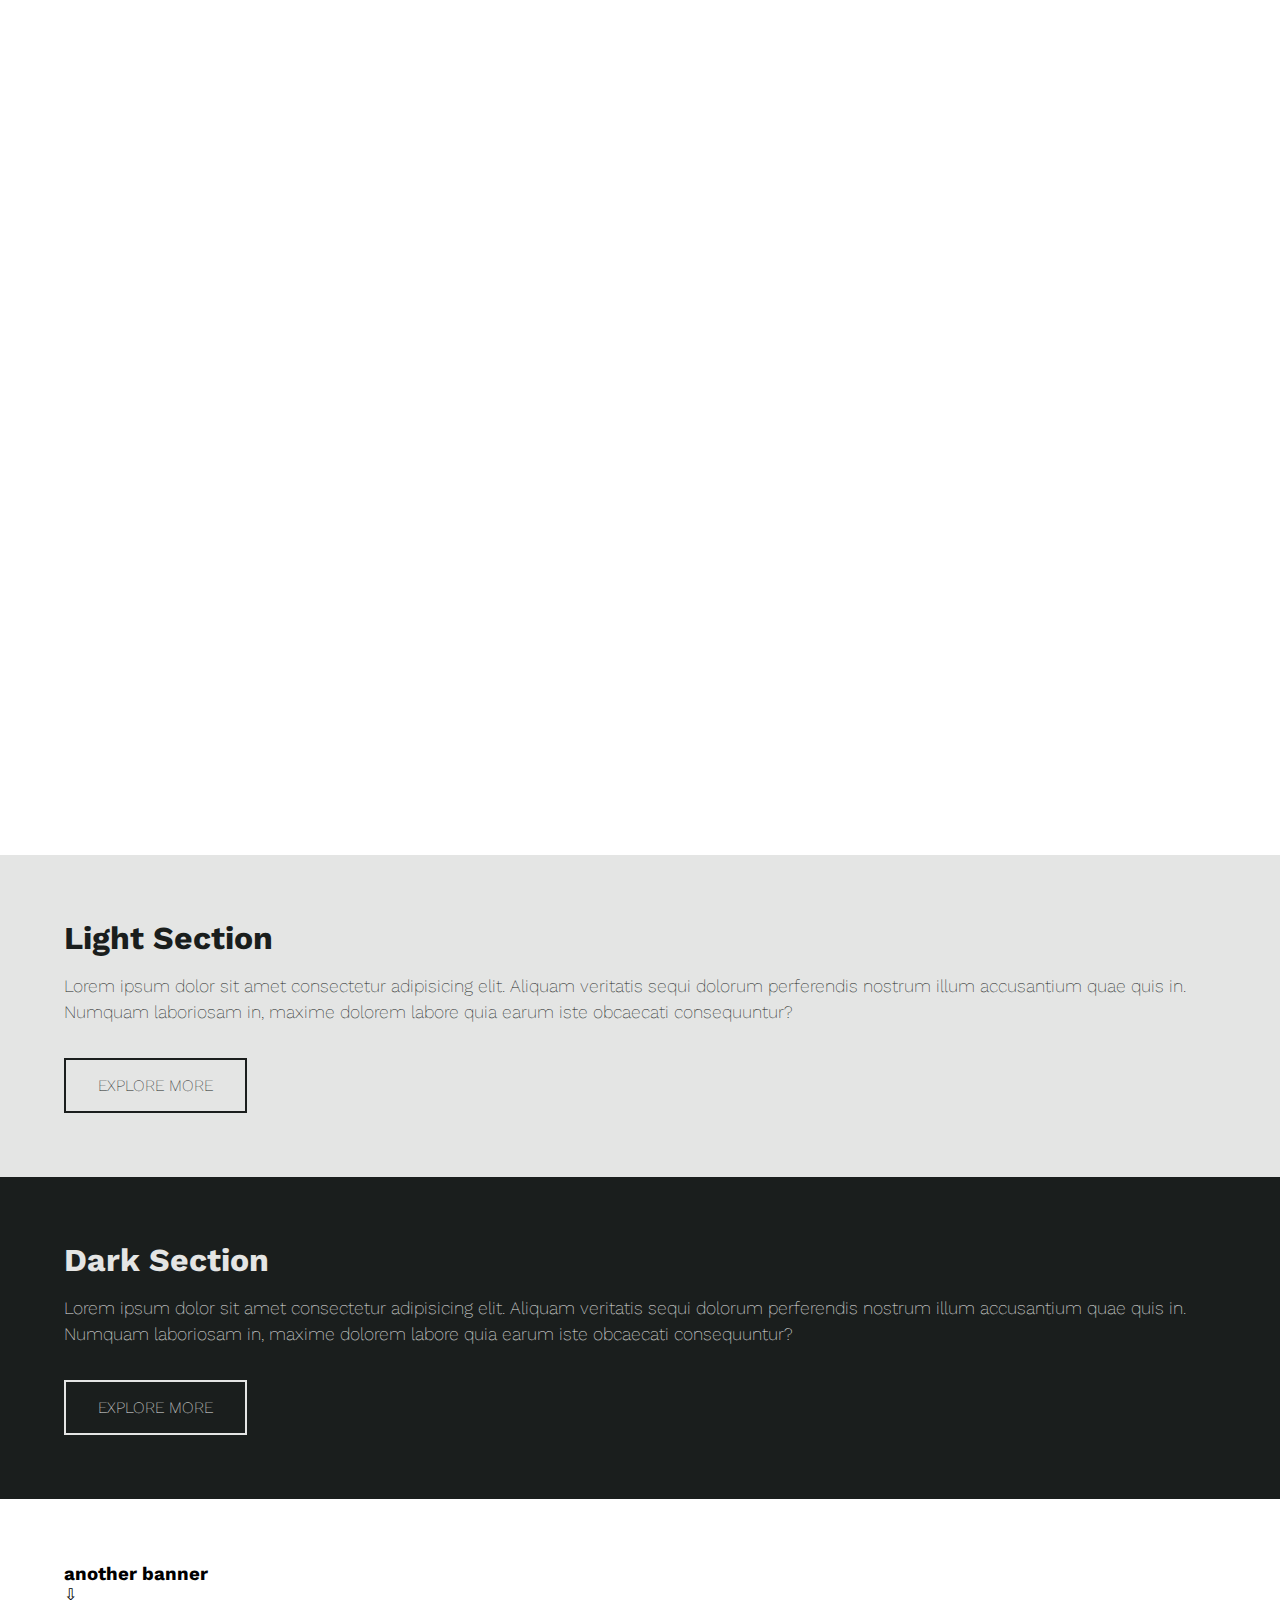
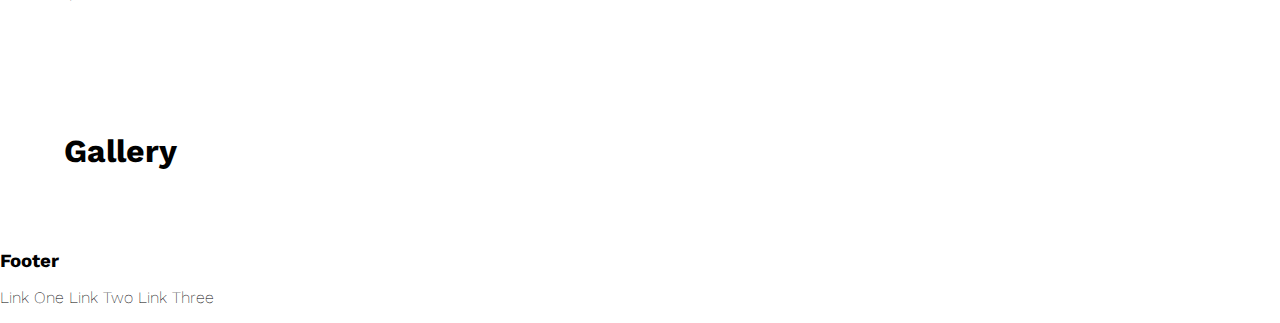
==== index.html @ 8147ac2c "initial build, html and css" ====
<!DOCTYPE html>
<html lang="en">
  <head>
    <meta charset="UTF-8" />
    <meta http-equiv="X-UA-Compatible" content="IE=edge" />
    <meta name="viewport" content="width=device-width, initial-scale=1.0" />
    <title>Just Breathe</title>

    <!-- Google Fonts -->
    <link rel="preconnect" href="https://fonts.googleapis.com" />
    <link rel="preconnect" href="https://fonts.gstatic.com" crossorigin />
    <link
      href="https://fonts.googleapis.com/css2?family=Work+Sans:ital,wght@0,100;0,200;0,300;0,400;0,500;0,600;0,700;0,800;0,900;1,100;1,200;1,300;1,400;1,500;1,600;1,700;1,800;1,900&display=swap"
      rel="stylesheet"
    />

    <link rel="stylesheet" href="src/style.css" />
  </head>
  <body>
    <!-- HEADER -->
    <header>
      <h1>just <span class="breathe">breathe</span></h1>
      <a href="#light">&#8681;</a>
    </header>

    <!-- LIGHT SECTION -->
    <section class="bg-light" id="light">
      <h2>Light Section</h2>

      <p>
        Lorem ipsum dolor sit amet consectetur adipisicing elit. Aliquam
        veritatis sequi dolorum perferendis nostrum illum accusantium quae quis
        in. Numquam laboriosam in, maxime dolorem labore quia earum iste
        obcaecati consequuntur?
      </p>

      <a href="#" class="button">Explore More</a>
    </section>

    <!-- DARK SECTION -->
    <section class="bg-dark">
      <h2>Dark Section</h2>

      <p>
        Lorem ipsum dolor sit amet consectetur adipisicing elit. Aliquam
        veritatis sequi dolorum perferendis nostrum illum accusantium quae quis
        in. Numquam laboriosam in, maxime dolorem labore quia earum iste
        obcaecati consequuntur?
      </p>

      <a href="#" class="button">Explore More</a>
    </section>

    <!-- BANNER -->
    <section>
      <h3>another banner</h3>

      <a href="#">&#8681;</a>
    </section>

    <!-- GALLERY -->
    <section>
      <h2>Gallery</h2>
      <div></div>
      <div></div>
      <div></div>
      <div></div>
      <div></div>
      <div></div>
    </section>

    <!-- FOOTER -->
    <footer>
      <h3>
        Footer
      </h3>
      <p>
        <nav>

          <a href="#">Link One</a>
          <a href="#">Link Two</a>
          <a href="#">Link Three</a>
        
        </nav>
      </p>
    </footer>
  </body>
</html>
---- src/style.css ----
/* image source codes 
1- a5uptAdUmjE
2-  hYAkdFZb-Yg
3- 5cwigXmGWTo
4- a5uptAdUmjE

*/

:root {
  --ff-primary: "Work Sans", sans-serif;

  --clr-neutral-900: #1a1e1d;
  --clr-neutral-600: #707070;
  --clr-neutral-200: #e4e5e4;
  --clr-neutral-100: #ffffff;
}

* {
  margin: 0;
  box-sizing: border-box;
}

body {
  border: none;
  font-family: var(--ff-primary);
  font-weight: 200;
}

html {
  border: none;
}

section {
  padding: 5%;
}

.bg-dark {
  background-color: var(--clr-neutral-900);
  color: var(--clr-neutral-200);
}

.bg-light {
  background-color: var(--clr-neutral-200);
  color: var(--clr-neutral-900);
}

a {
  color: inherit;
  text-decoration: none;
}

header {
  background-image: url("https://source.unsplash.com/hYAkdFZb-Yg");
  color: white;
  text-align: center;
  padding: 25vh 5%;
  min-height: 95vh;
}

h1 {
  font-size: 3rem;
  margin-bottom: 2rem;
}

header a {
  display: inline-block;
  margin-top: 1rem;
  font-size: 2.5rem;
}

header h1 span {
  border-bottom: 2px solid;
  display: inline-block;
  line-height: 0.95;
}

h2 {
  font-size: 2rem;
  margin-bottom: 1rem;
}

p {
  line-height: 1.5;
  font-weight: 200;
  font-size: 1.1rem;
  margin-bottom: 1rem;
}

.button {
  text-decoration: none;
  text-transform: uppercase;
  border: 2px solid;
  padding: 1rem 2rem;
  display: inline-block;
  margin-top: 1rem;
}
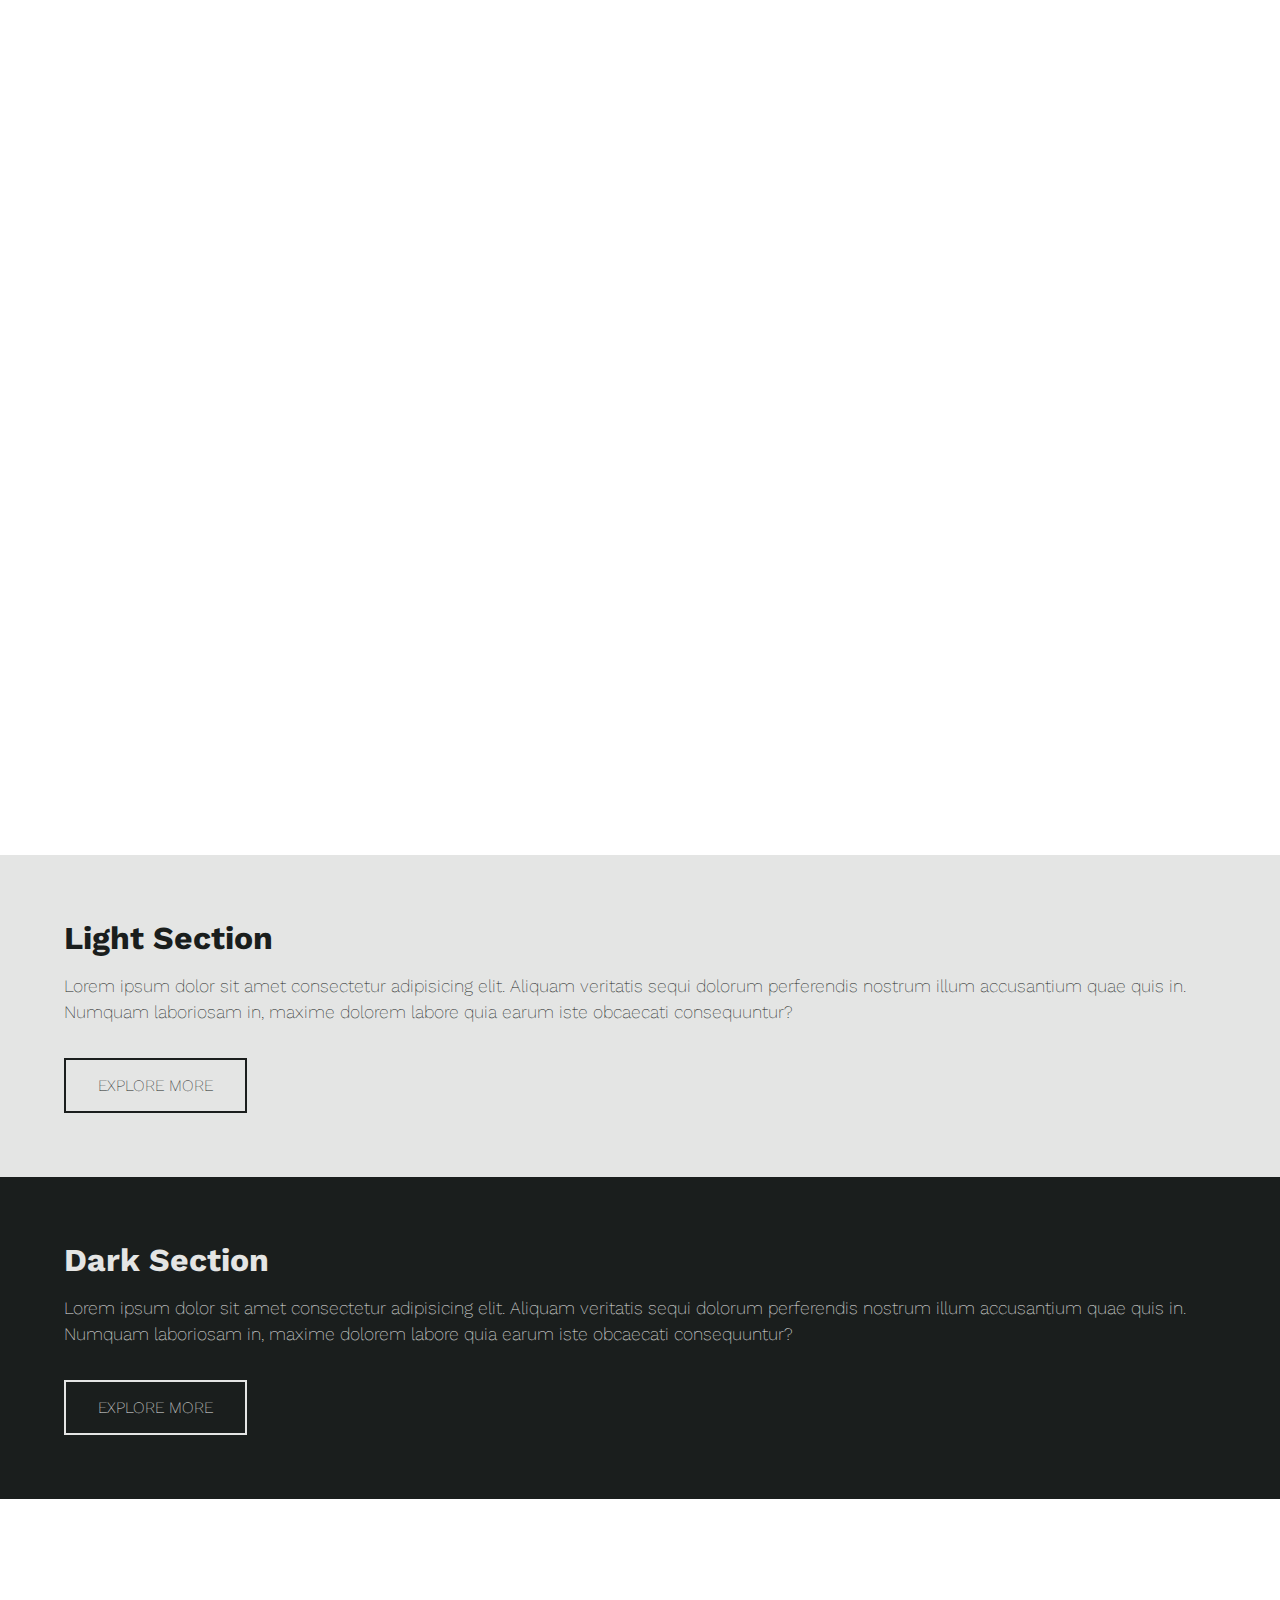
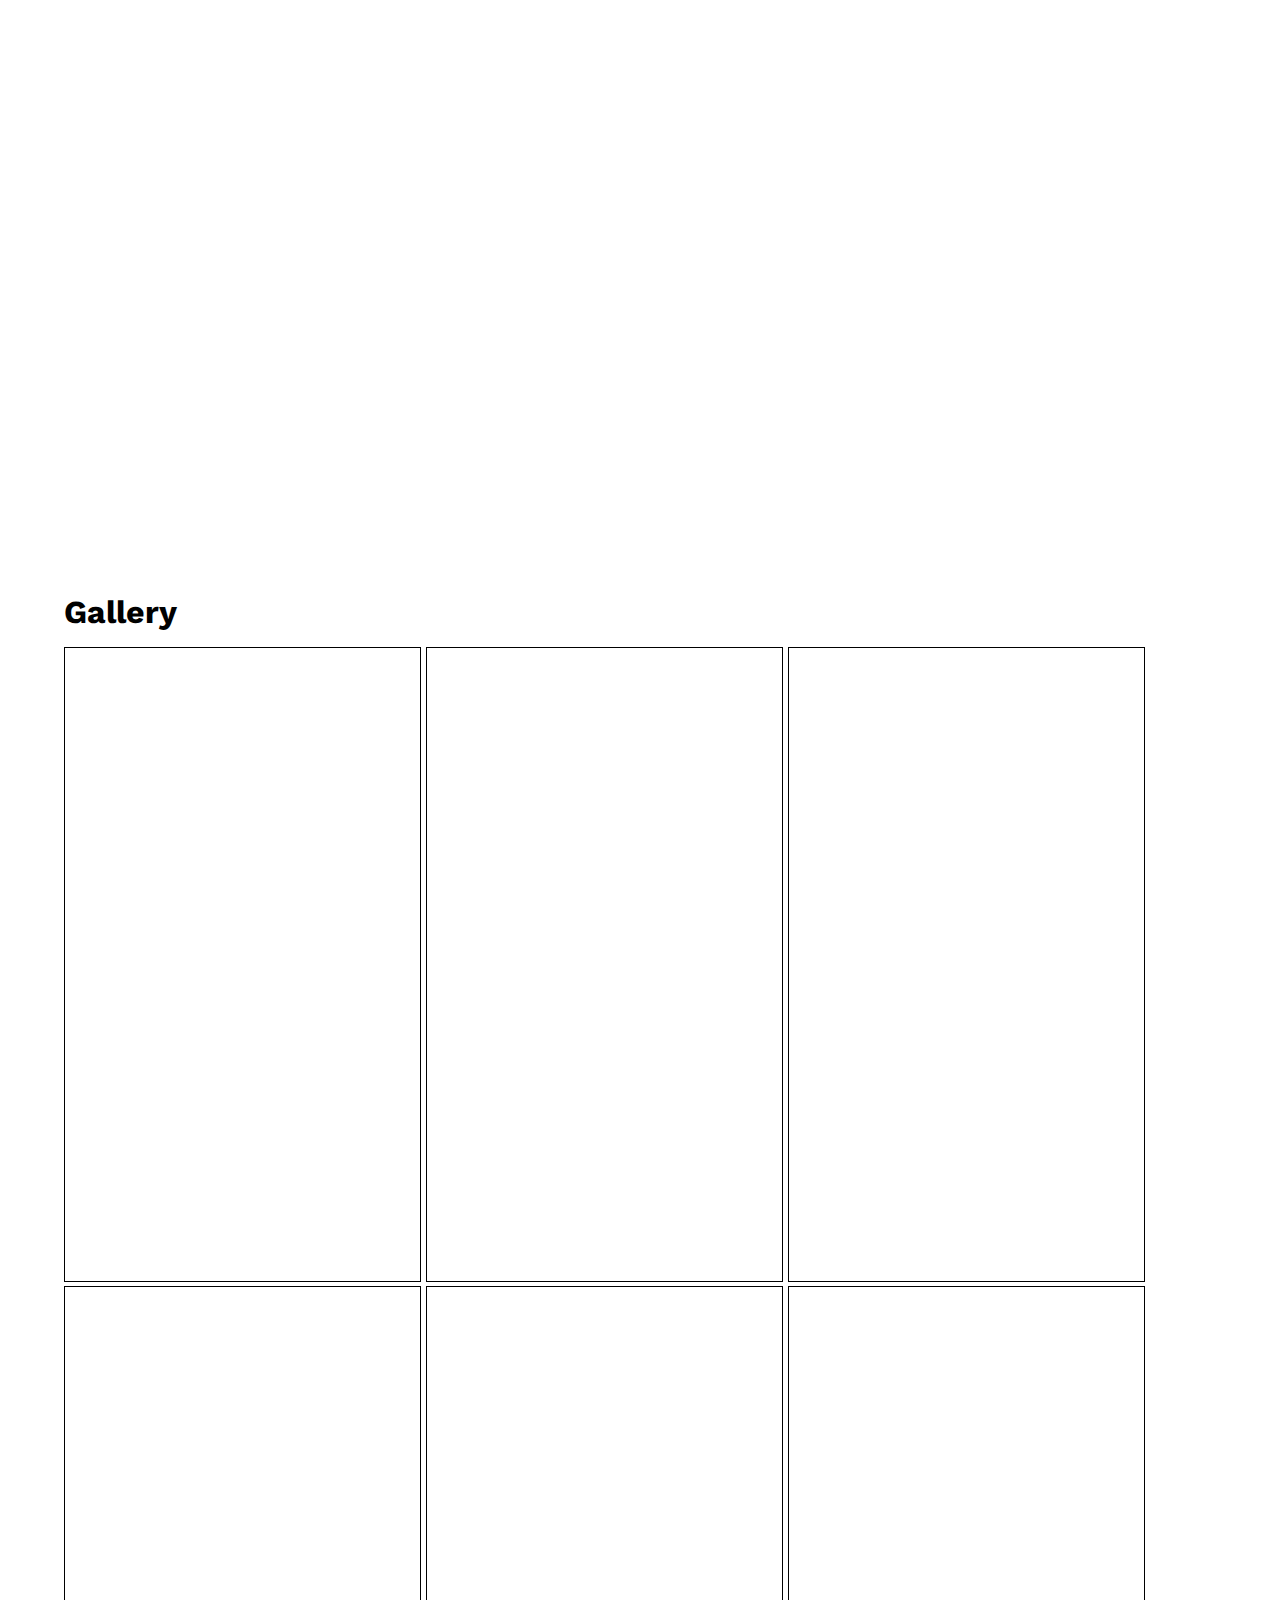
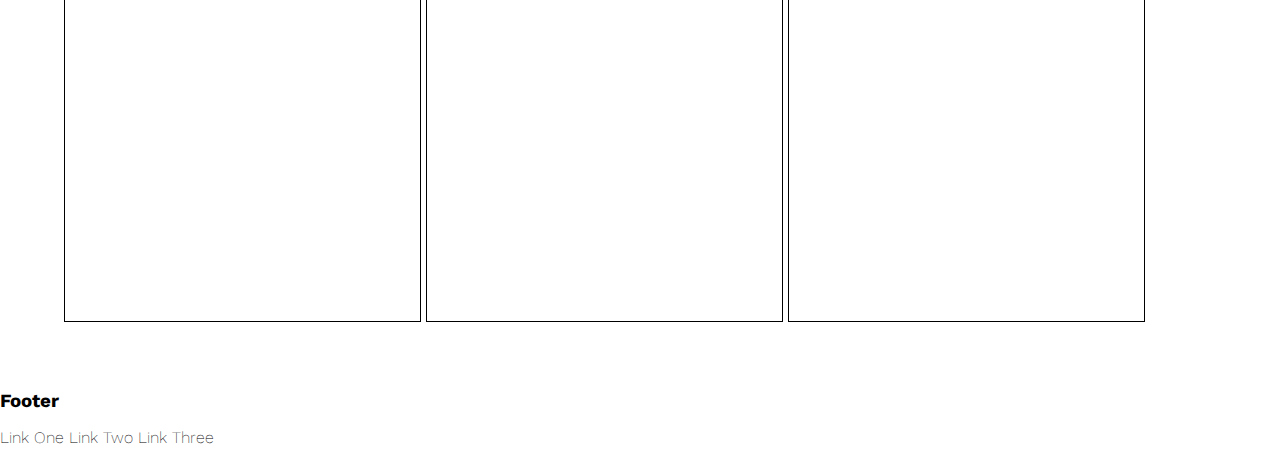
==== commit 32622801: "banners, content, gallery images" ====
--- a/index.html
+++ b/index.html
@@ -20,7 +20,7 @@
     <!-- HEADER -->
     <header>
       <h1>just <span class="breathe">breathe</span></h1>
-      <a href="#light">&#8681;</a>
+      <a href="#light" class="downArrow">&#8681;</a>
     </header>
 
     <!-- LIGHT SECTION -->
@@ -52,21 +52,21 @@
     </section>
 
     <!-- BANNER -->
-    <section>
-      <h3>another banner</h3>
+    <section class="banner">
+      <h3 class="bigText">another banner</h3>
 
-      <a href="#">&#8681;</a>
+      <a href="#gallery" class="downArrow">&#8681;</a>
     </section>
 
     <!-- GALLERY -->
-    <section>
+    <section id="gallery">
       <h2>Gallery</h2>
-      <div></div>
-      <div></div>
-      <div></div>
-      <div></div>
-      <div></div>
-      <div></div>
+      <div class="bgImage"></div>
+      <div class="bgImage"></div>
+      <div class="bgImage"></div>
+      <div class="bgImage"></div>
+      <div class="bgImage"></div>
+      <div class="bgImage"></div>
     </section>
 
     <!-- FOOTER -->
--- a/src/style.css
+++ b/src/style.css
@@ -62,7 +62,8 @@
   margin-bottom: 2rem;
 }
 
-header a {
+.downArrow {
+  color: white;
   display: inline-block;
   margin-top: 1rem;
   font-size: 2.5rem;
@@ -94,3 +95,26 @@
   display: inline-block;
   margin-top: 1rem;
 }
+
+.banner {
+  background-image: url("https://source.unsplash.com/hYAkdFZb-Yg");
+  background-size: cover;
+  background-position: center;
+  min-height: 70vh;
+  text-align: center;
+}
+
+.bigText {
+  color: white;
+  font-size: 3rem;
+}
+
+.bgImage {
+  background-image: url("https://source.unsplash.com/a5uptAdUmjE");
+  background-position: 50% 70%;
+  border: 1px solid black;
+  display: inline-block;
+  width: 31%;
+  padding: 5%;
+  padding-bottom: 50%;
+}
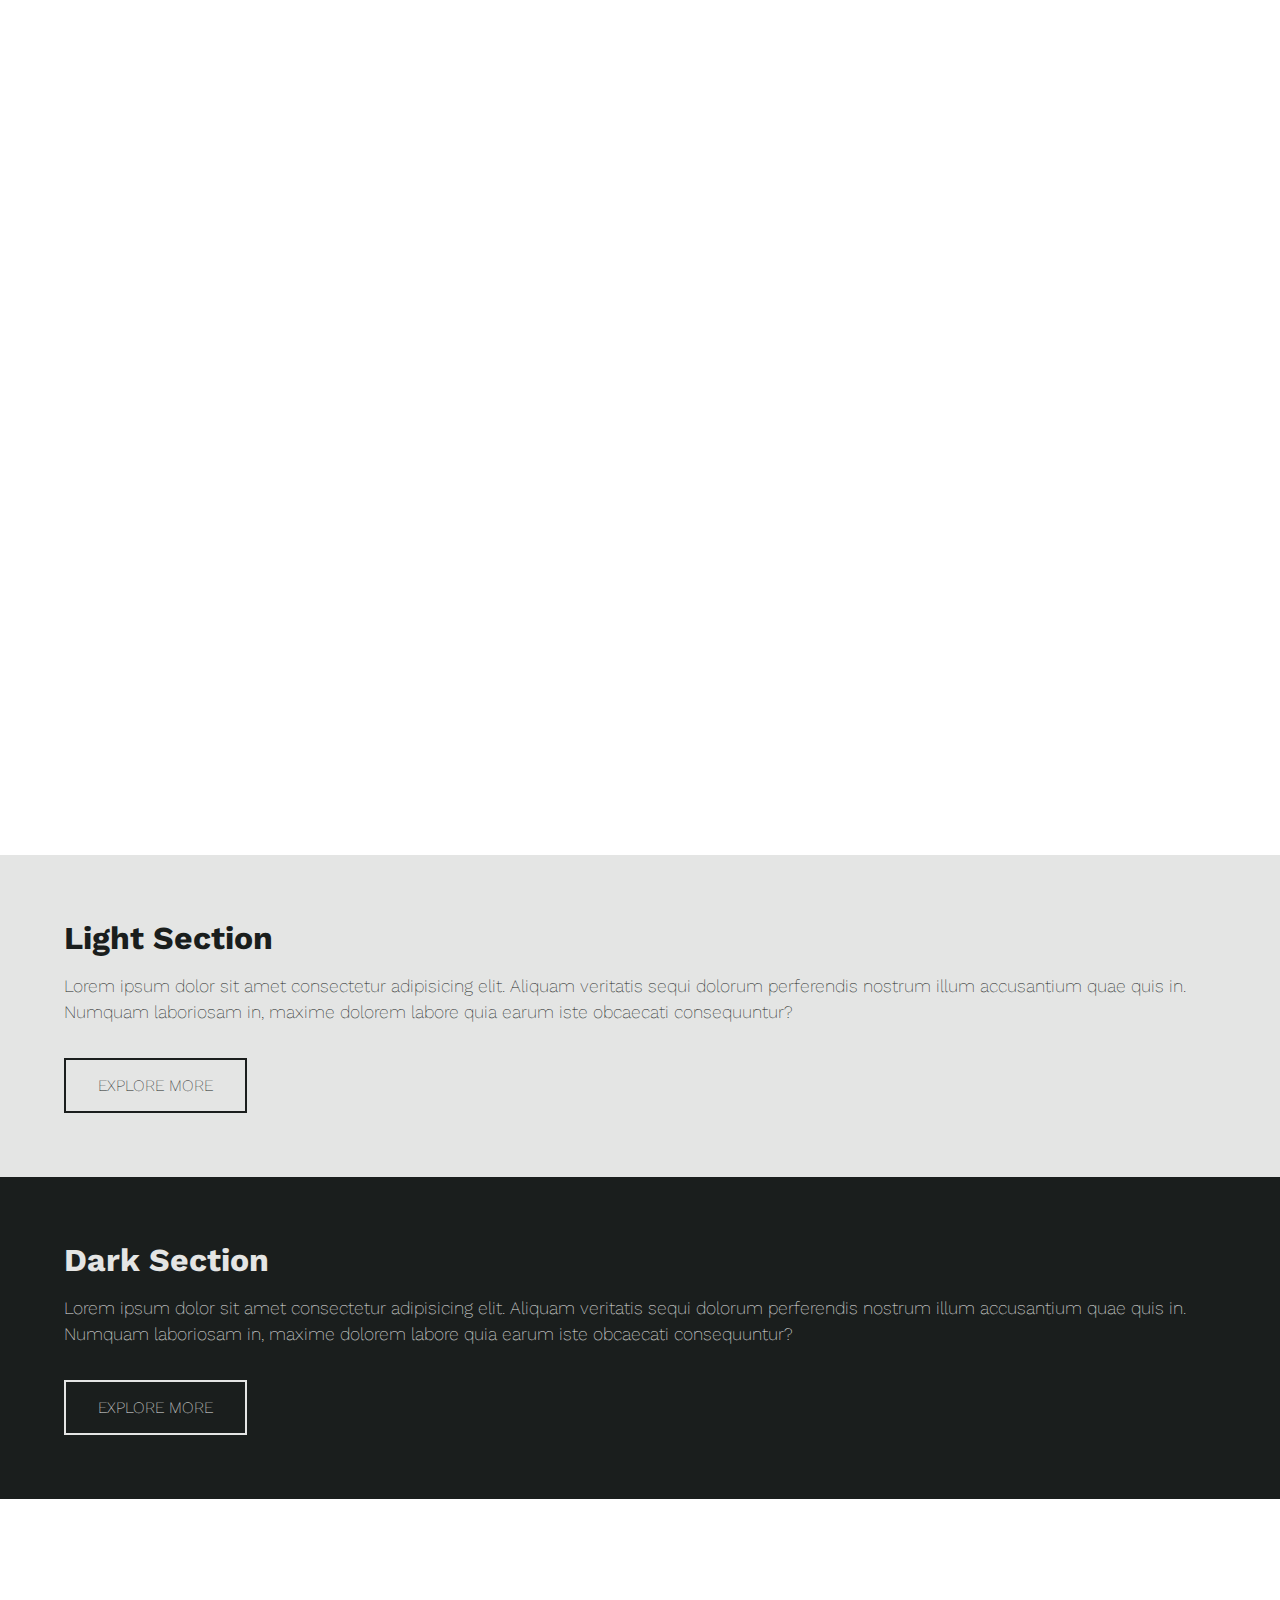
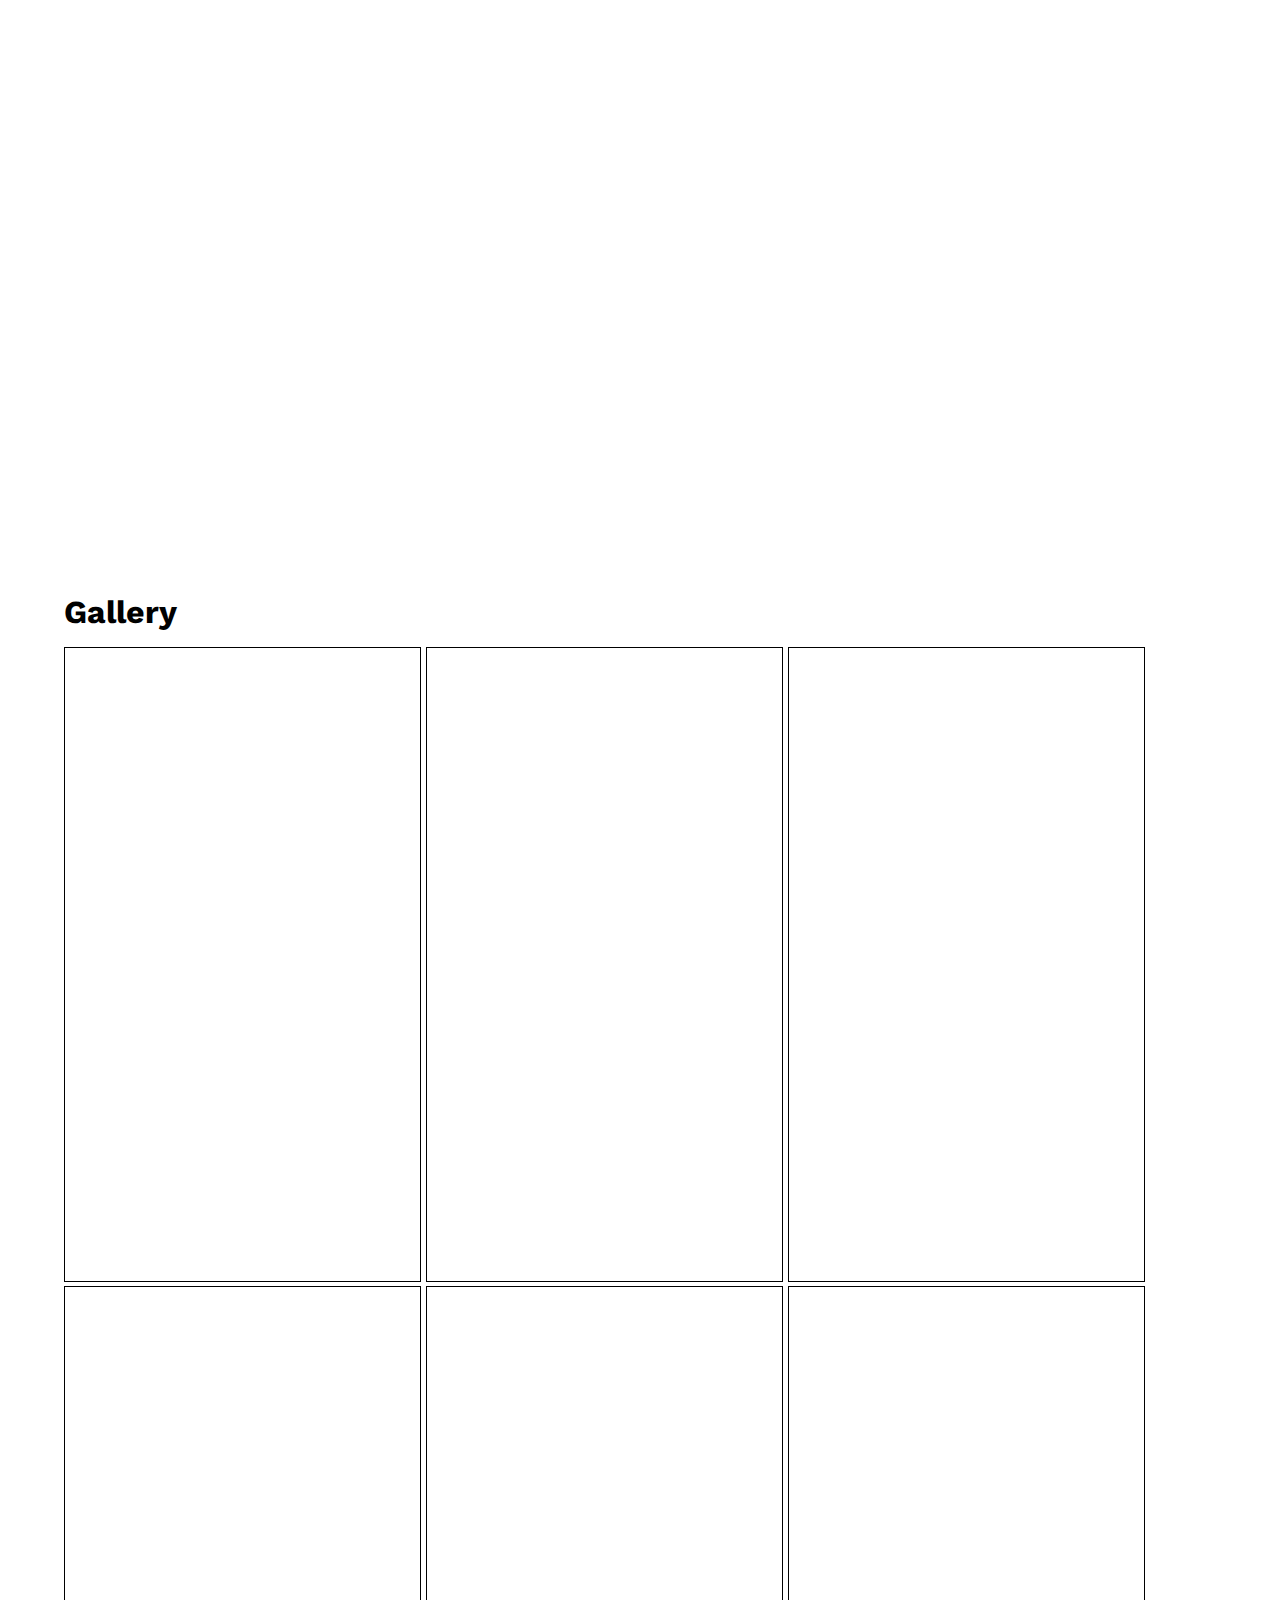
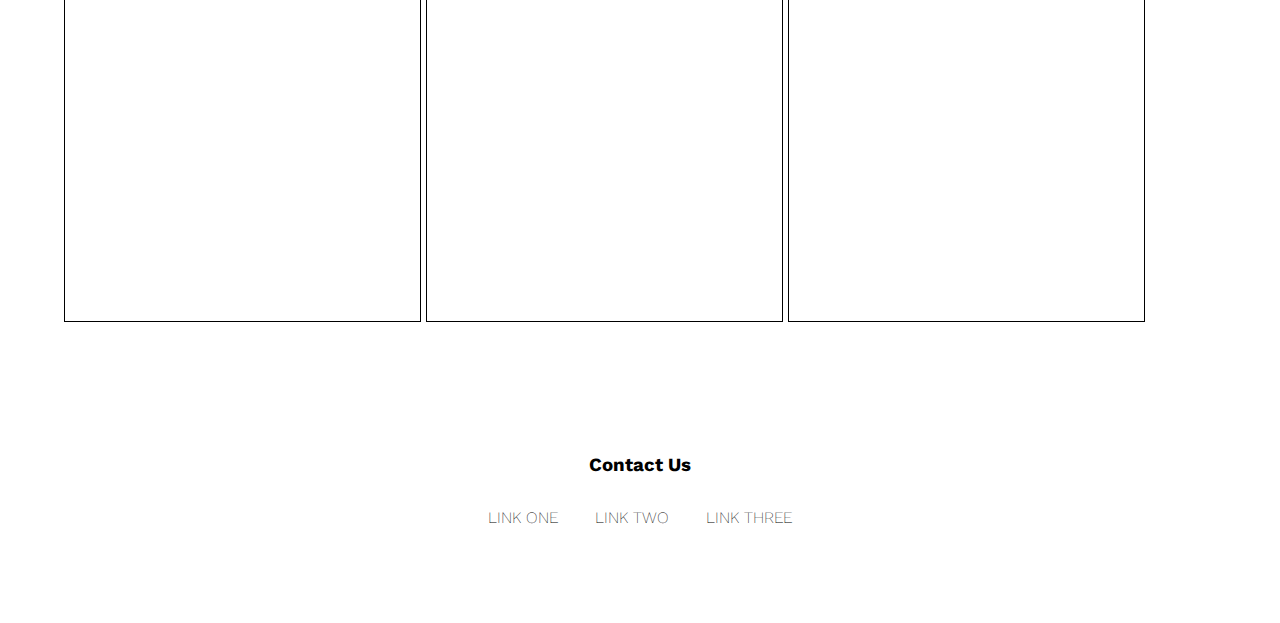
==== commit 39347fb4: "footer build" ====
--- a/index.html
+++ b/index.html
@@ -72,7 +72,7 @@
     <!-- FOOTER -->
     <footer>
       <h3>
-        Footer
+        Contact Us
       </h3>
       <p>
         <nav>
--- a/src/style.css
+++ b/src/style.css
@@ -118,3 +118,19 @@
   padding: 5%;
   padding-bottom: 50%;
 }
+
+footer {
+  padding: 5% 10%;
+  text-align: center;
+}
+
+footer nav a {
+  text-decoration: none;
+  text-transform: uppercase;
+  padding: 1rem;
+  display: inline-block;
+}
+
+a:hover {
+  color: #648799;
+}
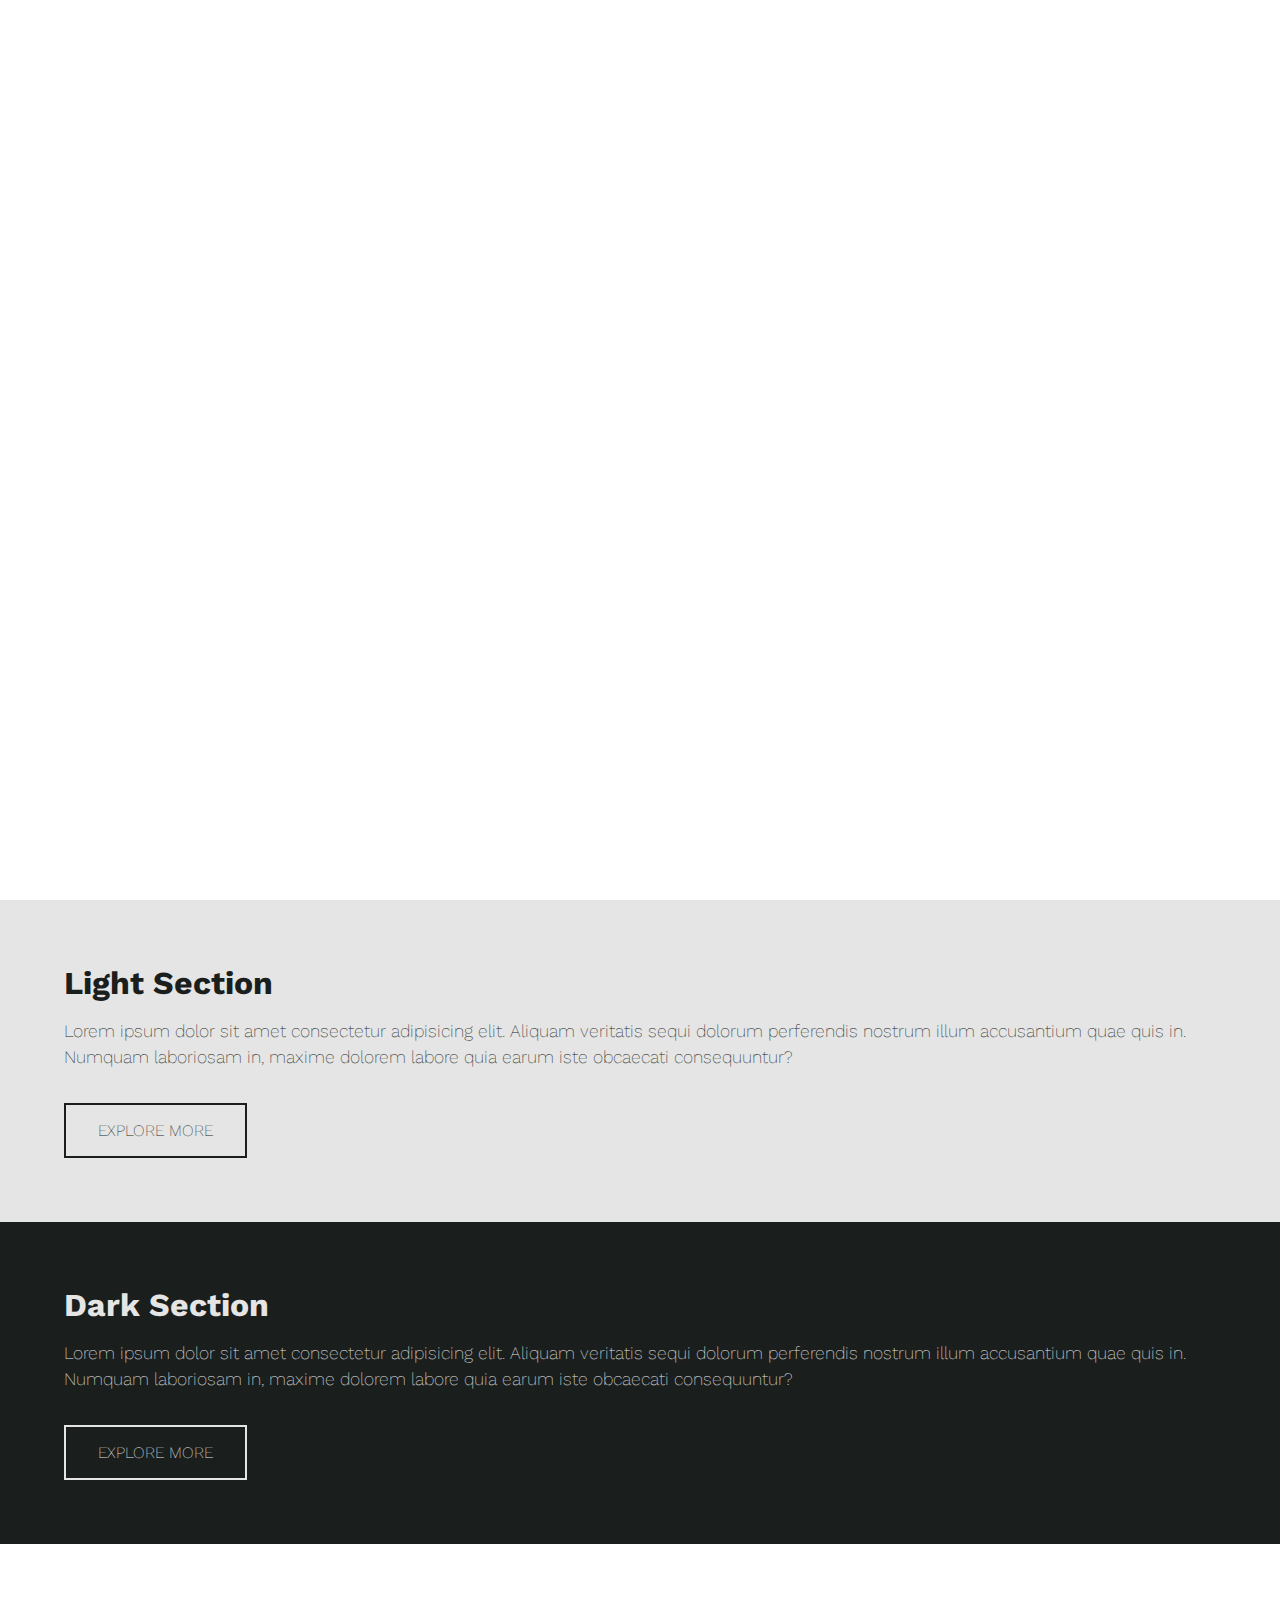
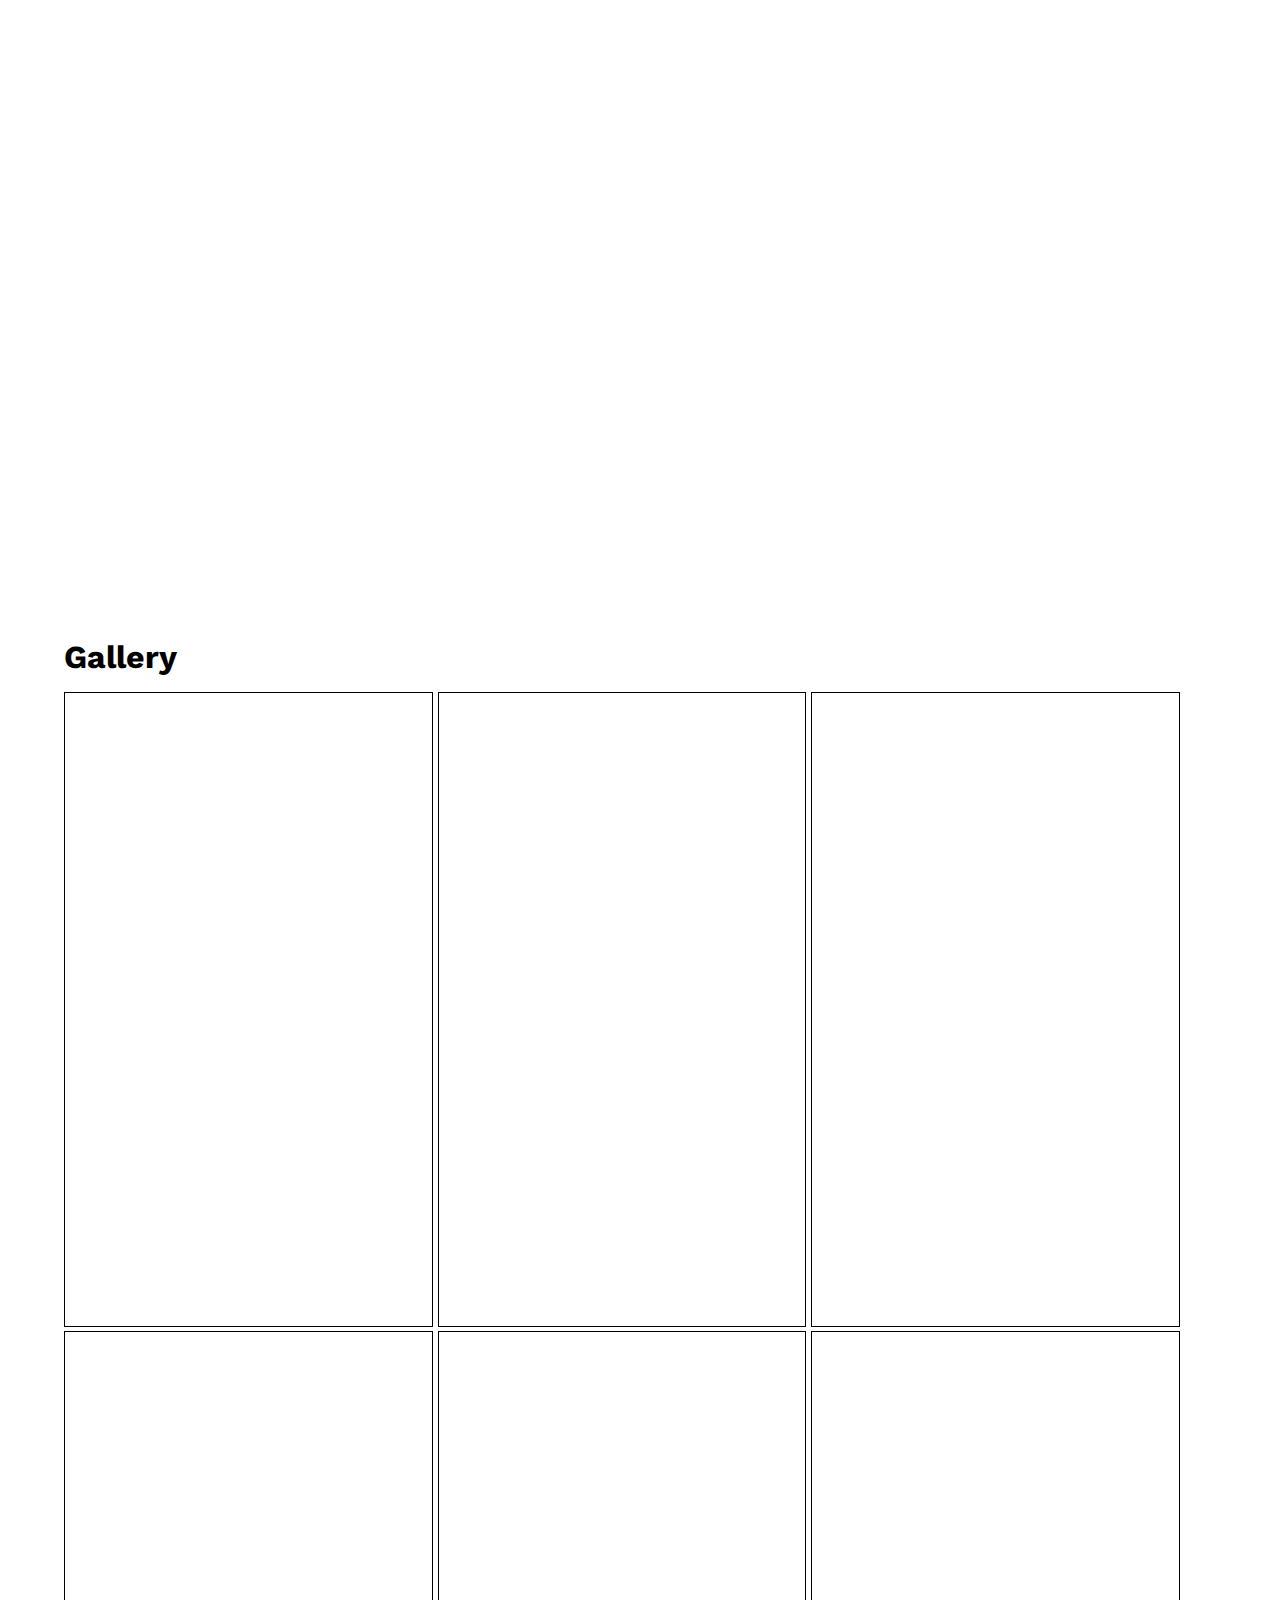
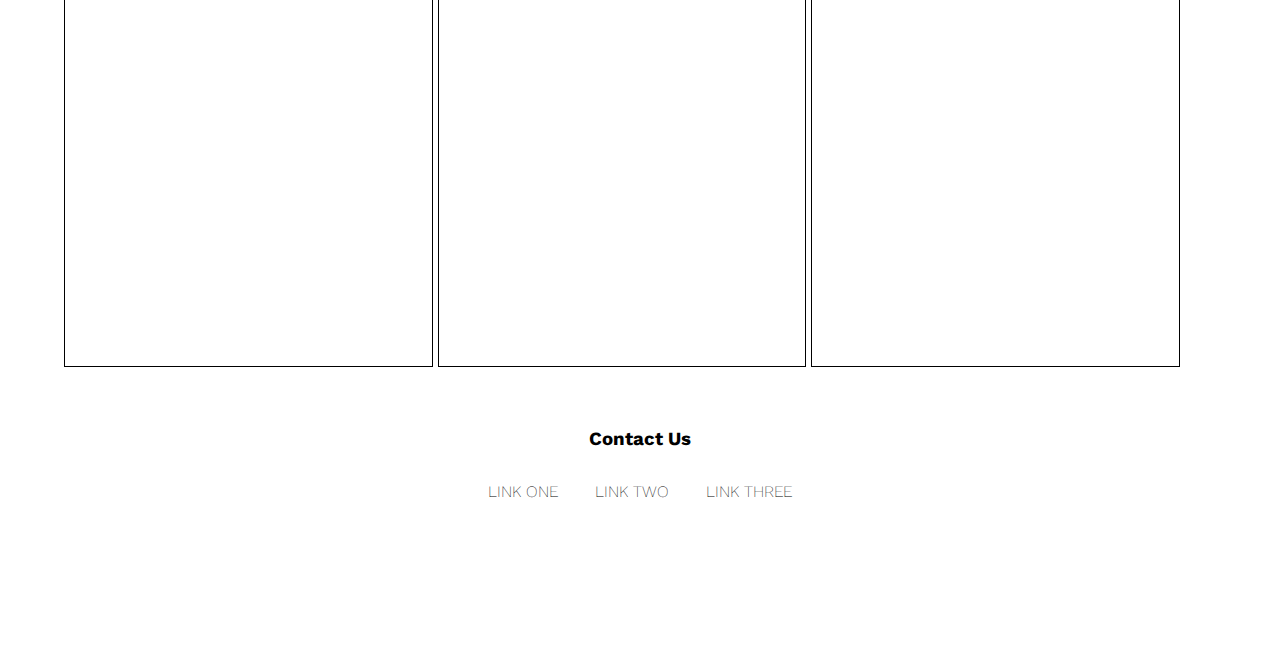
==== commit 5d8c10c2: "added new  gallery images and adjusted positions" ====
--- a/index.html
+++ b/index.html
@@ -59,15 +59,15 @@
     </section>
 
     <!-- GALLERY -->
-    <section id="gallery">
+    <section class="gallery" id="gallery">
       <h2>Gallery</h2>
-      <div class="bgImage"></div>
-      <div class="bgImage"></div>
-      <div class="bgImage"></div>
-      <div class="bgImage"></div>
-      <div class="bgImage"></div>
-      <div class="bgImage"></div>
-    </section>
+      <div class="bgImageA"></div>
+      <div class="bgImageB"></div>
+      <div class="bgImageC"></div>
+      <div class="bgImageC"></div>
+      <div class="bgImageA"></div>
+      <div class="bgImageB"></div>
+    </sectionclass=id=>
 
     <!-- FOOTER -->
     <footer>
--- a/src/style.css
+++ b/src/style.css
@@ -54,7 +54,7 @@
   color: white;
   text-align: center;
   padding: 25vh 5%;
-  min-height: 95vh;
+  min-height: 100vh;
 }
 
 h1 {
@@ -109,14 +109,29 @@
   font-size: 3rem;
 }
 
-.bgImage {
+.bgImageA,
+.bgImageB,
+.bgImageC {
+  border: 1px solid black;
+  display: inline-block;
+  width: 32%;
+  padding: 5%;
+  padding-bottom: 50%;
+}
+
+.bgImageA {
   background-image: url("https://source.unsplash.com/a5uptAdUmjE");
   background-position: 50% 70%;
-  border: 1px solid black;
-  display: inline-block;
-  width: 31%;
-  padding: 5%;
-  padding-bottom: 50%;
+}
+
+.bgImageB {
+  background-image: url("https://source.unsplash.com/5cwigXmGWTo");
+  background-position: 40% 50%;
+}
+
+.bgImageC {
+  background-image: url("https://source.unsplash.com/a5uptAdUmjE");
+  background-position: 70% 30%;
 }
 
 footer {
